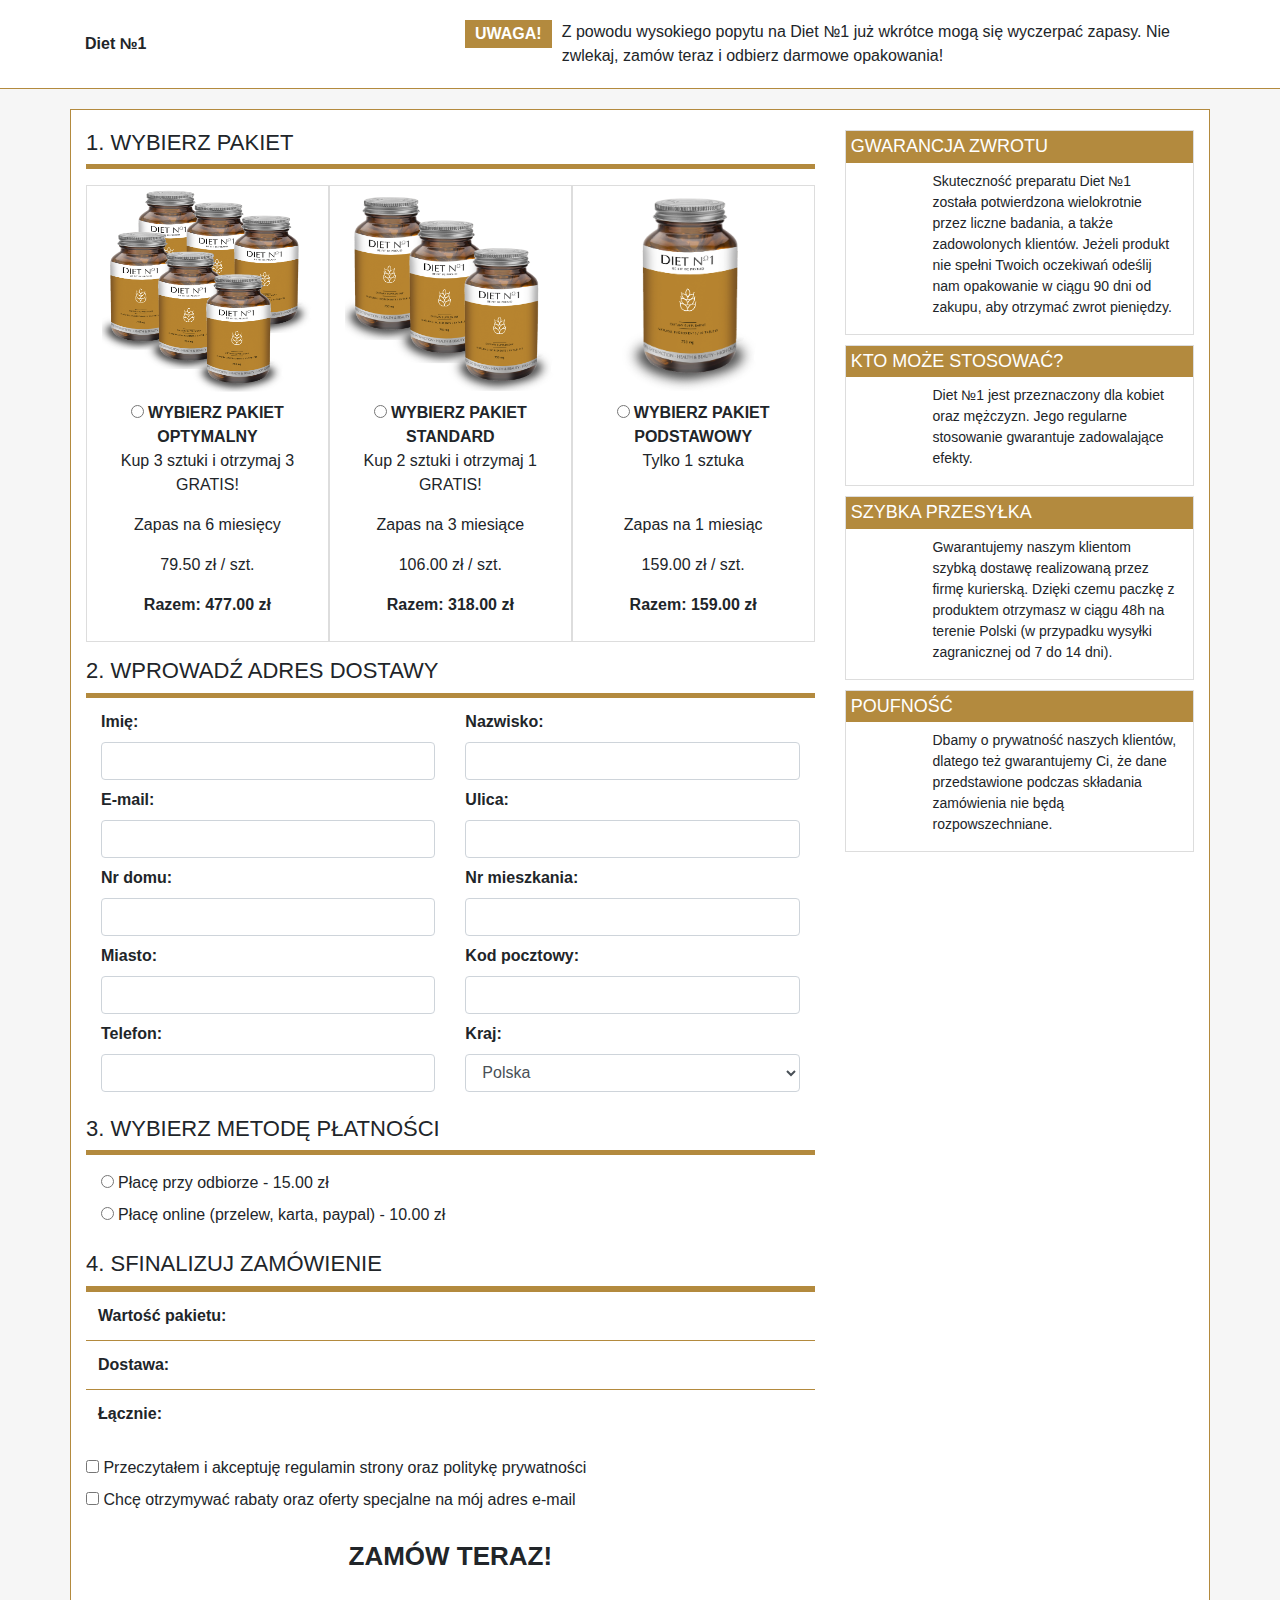
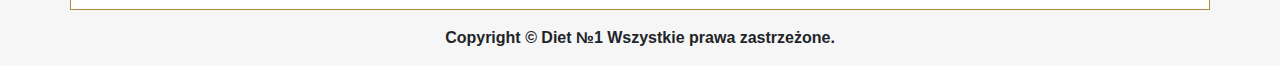
==== order.html @ 38ea520c "major update" ====
<!DOCTYPE html>
<html lang="it">

<head>
    <meta charset="UTF-8">
    <title>Document</title>
    <meta name="viewport" content="width=device-width, initial-scale=1, shrink-to-fit=no">
    <meta http-equiv="x-ua-compatible" content="ie=edge">
    <link rel="stylesheet" href="https://maxcdn.bootstrapcdn.com/bootstrap/4.0.0-beta.2/css/bootstrap.min.css">
    <link rel="stylesheet" href="https://use.fontawesome.com/releases/v5.7.2/css/all.css" integrity="sha384-fnmOCqbTlWIlj8LyTjo7mOUStjsKC4pOpQbqyi7RrhN7udi9RwhKkMHpvLbHG9Sr" crossorigin="anonymous">
    <link rel="stylesheet" href="assets/css/order.css">
</head>

<body>
    <header>
        <div class="container">
            <div class="row">
                <div class="col-md-4 head">
                    <b>Diet &#8470;1</b>
                </div>
                <div class="col-md-8">
                    <p class="caution">UWAGA!</p>
                    Z powodu wysokiego popytu na Diet &#8470;1 już wkrótce mogą się wyczerpać zapasy. Nie zwlekaj, zamów teraz i odbierz darmowe opakowania!
                </div>
            </div>
        </div>
    </header>

    <section>
        <div class="container main">
            <div class="row">
                <div class="col-sm-8 col-12">
                    <form action="thanks.html">
                        <h1>1. WYBIERZ PAKIET</h1>
                        <div class="green-line"></div>
                        <div class="container py-3">
                            <div class="row">
                                <div class="col-sm-4 text-center check-box">
                                    <label onclick="displayRadioValue()">
                                   <div class="img-box">
                                       <img src="assets/img/6-bottles.png" alt="">
                                   </div>
                                  
                                  <input type="radio" name="quantity" class="iradio mr-1 ala" value="477.00" required><b>WYBIERZ PAKIET OPTYMALNY</b>
                                    <p>Kup 3 sztuki i otrzymaj 3 GRATIS!</p>
                                    <p>Zapas na 6 miesięcy</p>
                                    <p>79.50 zł / szt.</p>
                                    <p><b>Razem: 477.00 zł</b></p>
                                    </label>
                                </div>
                                <div class="col-sm-4 text-center check-box">
                                    <label onclick="displayRadioValue()">
                                    <div class="img-box">
                                       <img src="assets/img/3-bottles.png" alt="">
                                   </div>
                                   <input type="radio" name="quantity" class="iradio mr-1 ala" value="318.00" required><b>WYBIERZ PAKIET STANDARD</b>
                                    <p>Kup 2 sztuki i otrzymaj 1 GRATIS!</p>
                                    <p>Zapas na 3 miesiące</p>
                                    <p>106.00 zł / szt.</p>
                                    <p><b>Razem: 318.00 zł</b></p>
                                    </label>
                                </div>
                                <div class="col-sm-4 text-center check-box">
                                   <label onclick="displayRadioValue()">
                                    <div class="img-box">
                                       <img class="last" src="assets/img/Buteleczka_Diet_no_1.png" alt="">
                                   </div>
                                    <input type="radio" name="quantity" class="iradio mr-1 ala" value="159.00" required><b>WYBIERZ PAKIET PODSTAWOWY</b>
                                    <p>Tylko 1 sztuka</p>
                                    <br />
                                    <p>Zapas na 1 miesiąc</p>
                                    <p>159.00 zł / szt.</p>
                                    <p><b>Razem: 159.00 zł</b></p>
                                    </label>
                                </div>
                            </div>
                        </div>

                        <h1>2. WPROWADŹ ADRES DOSTAWY</h1>
                        <div class="green-line mb-2"></div>
                        <div class="container">
                            <div class="row">
                                <div class="col-sm-6">
                                    <label for="firstName" class="mt-1"><b>Imię:</b></label>
                                    <input type="text" class="form-control" id="validationServer01" required>
                                    <div class="valid-feedback">
                                        Looks good!
                                    </div>
                                </div>
                                <div class="col-sm-6">
                                    <label for="lastName" class="mt-1"><b>Nazwisko:</b></label>
                                    <input type="text" class="form-control" id="validationServer02" required>
                                </div>
                            </div>
                            <div class="row">
                                <div class="col-sm-6">
                                    <label for="email" class="mt-2"><b>E-mail:</b></label>
                                    <input type="email" class="form-control" id="validationServer03" required>
                                </div>
                                <div class="col-sm-6">
                                    <label for="adress" class="mt-2"><b>Ulica:</b></label>
                                    <input type="text" class="form-control" id="validationServer04" required>
                                </div>
                            </div>
                            <div class="row">
                                <div class="col-sm-6">
                                    <label for="street-number" class="mt-2"><b>Nr domu:</b></label>
                                    <input type="text" class="form-control" id="validationServer05" required>
                                </div>
                                <div class="col-sm-6">
                                    <label for="apartament-number" class="mt-2"><b>Nr mieszkania:</b></label>
                                    <input type="text" class="form-control" id="validationServer06" required>
                                </div>
                            </div>
                            <div class="row">
                                <div class="col-sm-6">
                                    <label for="city" class="mt-2"><b>Miasto:</b></label>
                                    <input type="text" class="form-control" id="validationServer06" required>
                                </div>
                                <div class="col-sm-6">
                                    <label for="postalCode" class="mt-2"><b>Kod pocztowy:</b></label>
                                    <input type="text" class="form-control" id="validationServer06" required pattern="\d{2}-\d{3}">
                                </div>
                            </div>
                            <div class="row">
                                <div class="col-sm-6">
                                    <label for="phone" class="mt-2"><b>Telefon:</b></label>
                                    <input type="text" class="form-control" id="validationServer06" required pattern="(?<!\w)(\(?(\+|00)?48\)?)?[ -]?\d{3}[ -]?\d{3}[ -]?\d{3}(?!\w)">
                                </div>

                                <div class="col-sm-6">
                                    <label for="country" class="mt-2"><b>Kraj:</b></label>
                                    <select class="form-control" id="orderFromCountry" style="border-color: rgb(206, 212, 218);" name="coutry" id="coutry">
                                        <option value="Afganistan">Afganistan</option>
                                        <option value="Albania">Albania</option>
                                        <option value="Algieria">Algieria</option>
                                        <option value="Andora">Andora</option>
                                        <option value="Angola">Angola</option>
                                        <option value="Antigua i Barbuda">Antigua i Barbuda</option>
                                        <option value="Arabia Saudyjska">Arabia Saudyjska</option>
                                        <option value="Argentyna">Argentyna</option>
                                        <option value="Armenia">Armenia</option>
                                        <option value="Australia">Australia</option>
                                        <option value="Austria">Austria</option>
                                        <option value="Azerbejdżan">Azerbejdżan</option>
                                        <option value="Bahamy">Bahamy</option>
                                        <option value="Bahrajn">Bahrajn</option>
                                        <option value="Bangladesz">Bangladesz</option>
                                        <option value="Barbados">Barbados</option>
                                        <option value="Belgia">Belgia</option>
                                        <option value="Belize">Belize</option>
                                        <option value="Benin">Benin</option>
                                        <option value="Bhutan">Bhutan</option>
                                        <option value="Białoruś">Białoruś</option>
                                        <option value="Boliwia">Boliwia</option>
                                        <option value="Bośnia i Hercegowina">Bośnia i Hercegowina</option>
                                        <option value="Botswana">Botswana</option>
                                        <option value="Brazylia">Brazylia</option>
                                        <option value="Brunei">Brunei</option>
                                        <option value="Bułgaria">Bułgaria</option>
                                        <option value="Burkina Faso">Burkina Faso</option>
                                        <option value="Burundi">Burundi</option>
                                        <option value="Chile">Chile</option>
                                        <option value="Chiny">Chiny</option>
                                        <option value="Chorwacja">Chorwacja</option>
                                        <option value="Cypr">Cypr</option>
                                        <option value="Czad">Czad</option>
                                        <option value="Czarnogóra">Czarnogóra</option>
                                        <option value="Czechy">Czechy</option>
                                        <option value="Dania">Dania</option>
                                        <option value="Demokratyczna Republika Konga">Demokratyczna Republika Konga</option>
                                        <option value="Dominika">Dominika</option>
                                        <option value="Dominikana">Dominikana</option>
                                        <option value="Dżibuti">Dżibuti</option>
                                        <option value="Egipt">Egipt</option>
                                        <option value="Ekwador">Ekwador</option>
                                        <option value="Erytrea">Erytrea</option>
                                        <option value="Estonia">Estonia</option>
                                        <option value="Etiopia">Etiopia</option>
                                        <option value="Fidżi">Fidżi</option>
                                        <option value="Filipiny">Filipiny</option>
                                        <option value="Finlandia">Finlandia</option>
                                        <option value="Francja">Francja</option>
                                        <option value="Gabon">Gabon</option>
                                        <option value="Gambia">Gambia</option>
                                        <option value="Ghana">Ghana</option>
                                        <option value="Grecja">Grecja</option>
                                        <option value="Grenada">Grenada</option>
                                        <option value="Gruzja">Gruzja</option>
                                        <option value="Gujana">Gujana</option>
                                        <option value="Gwatemala">Gwatemala</option>
                                        <option value="Gwinea">Gwinea</option>
                                        <option value="Gwinea Bissau">Gwinea Bissau</option>
                                        <option value="Gwinea Równikowa">Gwinea Równikowa</option>
                                        <option value="Haiti">Haiti</option>
                                        <option value="Hiszpania">Hiszpania</option>
                                        <option value="Holandia">Holandia</option>
                                        <option value="Honduras">Honduras</option>
                                        <option value="Indie">Indie</option>
                                        <option value="Indonezja">Indonezja</option>
                                        <option value="Irak">Irak</option>
                                        <option value="Iran">Iran</option>
                                        <option value="Irlandia">Irlandia</option>
                                        <option value="Islandia">Islandia</option>
                                        <option value="Izrael">Izrael</option>
                                        <option value="Jamajka">Jamajka</option>
                                        <option value="Japonia">Japonia</option>
                                        <option value="Jemen">Jemen</option>
                                        <option value="Jordania">Jordania</option>
                                        <option value="Kambodża">Kambodża</option>
                                        <option value="Kamerun">Kamerun</option>
                                        <option value="Kanada">Kanada</option>
                                        <option value="Katar">Katar</option>
                                        <option value="Kazachstan">Kazachstan</option>
                                        <option value="Kenia">Kenia</option>
                                        <option value="Kirgistan">Kirgistan</option>
                                        <option value="Kiribati">Kiribati</option>
                                        <option value="Kolumbia">Kolumbia</option>
                                        <option value="Komory">Komory</option>
                                        <option value="Kongo">Kongo</option>
                                        <option value="Korea Południowa">Korea Południowa</option>
                                        <option value="Korea Północna">Korea Północna</option>
                                        <option value="Kostaryka">Kostaryka</option>
                                        <option value="Kuba">Kuba</option>
                                        <option value="Kuwejt">Kuwejt</option>
                                        <option value="Laos">Laos</option>
                                        <option value="Lesotho">Lesotho</option>
                                        <option value="Liban">Liban</option>
                                        <option value="Liberia">Liberia</option>
                                        <option value="Libia">Libia</option>
                                        <option value="Liechtenstein">Liechtenstein</option>
                                        <option value="Litwa">Litwa</option>
                                        <option value="Luksemburg">Luksemburg</option>
                                        <option value="Łotwa">Łotwa</option>
                                        <option value="Macedonia">Macedonia</option>
                                        <option value="Madagaskar">Madagaskar</option>
                                        <option value="Malawi">Malawi</option>
                                        <option value="Malediwy">Malediwy</option>
                                        <option value="Malezja">Malezja</option>
                                        <option value="Mali">Mali</option>
                                        <option value="Malta">Malta</option>
                                        <option value="Maroko">Maroko</option>
                                        <option value="Mauretania">Mauretania</option>
                                        <option value="Mauritius">Mauritius</option>
                                        <option value="Meksyk">Meksyk</option>
                                        <option value="Mikronezja">Mikronezja</option>
                                        <option value="Mjanma">Mjanma</option>
                                        <option value="Mołdawia">Mołdawia</option>
                                        <option value="Monako">Monako</option>
                                        <option value="Mongolia">Mongolia</option>
                                        <option value="Mozambik">Mozambik</option>
                                        <option value="Namibia">Namibia</option>
                                        <option value="Nauru">Nauru</option>
                                        <option value="Nepal">Nepal</option>
                                        <option value="Niemcy">Niemcy</option>
                                        <option value="Niger">Niger</option>
                                        <option value="Nigeria">Nigeria</option>
                                        <option value="Nikaragua">Nikaragua</option>
                                        <option value="Norwegia">Norwegia</option>
                                        <option value="Nowa Zelandia">Nowa Zelandia</option>
                                        <option value="Oman">Oman</option>
                                        <option value="Pakistan">Pakistan</option>
                                        <option value="Palau">Palau</option>
                                        <option value="Panama">Panama</option>
                                        <option value="Papua-Nowa Gwinea">Papua-Nowa Gwinea</option>
                                        <option value="Paragwaj">Paragwaj</option>
                                        <option value="Peru">Peru</option>
                                        <option value="Polska" selected="selected">Polska</option>
                                        <option value="Południowa Afryka">Południowa Afryka</option>
                                        <option value="Portugalia">Portugalia</option>
                                        <option value="Republika Środkowoafrykańska">Republika Środkowoafrykańska</option>
                                        <option value="Republika Zielonego Przylądka">Republika Zielonego Przylądka</option>
                                        <option value="Rosja">Rosja</option>
                                        <option value="Rumunia">Rumunia</option>
                                        <option value="Rwanda">Rwanda</option>
                                        <option value="Saint Kitts i Nevis">Saint Kitts i Nevis</option>
                                        <option value="Saint Lucia">Saint Lucia</option>
                                        <option value="Saint Vincent i Grenadyny">Saint Vincent i Grenadyny</option>
                                        <option value="Salwador">Salwador</option>
                                        <option value="Samoa">Samoa</option>
                                        <option value="San Marino">San Marino</option>
                                        <option value="Senegal">Senegal</option>
                                        <option value="Serbia">Serbia</option>
                                        <option value="Seszele">Seszele</option>
                                        <option value="Sierra Leone">Sierra Leone</option>
                                        <option value="Singapur">Singapur</option>
                                        <option value="Słowacja">Słowacja</option>
                                        <option value="Słowenia">Słowenia</option>
                                        <option value="Somalia">Somalia</option>
                                        <option value="Sri Lanka">Sri Lanka</option>
                                        <option value="Stany Zjednoczone">Stany Zjednoczone</option>
                                        <option value="Eswatini">Eswatini</option>
                                        <option value="Sudan">Sudan</option>
                                        <option value="Sudan Południowy">Sudan Południowy</option>
                                        <option value="Surinam">Surinam</option>
                                        <option value="Syria">Syria</option>
                                        <option value="Szwajcaria">Szwajcaria</option>
                                        <option value="Szwecja">Szwecja</option>
                                        <option value="Tadżykistan">Tadżykistan</option>
                                        <option value="Tajlandia">Tajlandia</option>
                                        <option value="Tanzania">Tanzania</option>
                                        <option value="Timor Wschodni">Timor Wschodni</option>
                                        <option value="Togo">Togo</option>
                                        <option value="Tonga">Tonga</option>
                                        <option value="Trynidad i Tobago">Trynidad i Tobago</option>
                                        <option value="Tunezja">Tunezja</option>
                                        <option value="Turcja">Turcja</option>
                                        <option value="Turkmenistan">Turkmenistan</option>
                                        <option value="Tuvalu">Tuvalu</option>
                                        <option value="Uganda">Uganda</option>
                                        <option value="Ukraina">Ukraina</option>
                                        <option value="Urugwaj">Urugwaj</option>
                                        <option value="Uzbekistan">Uzbekistan</option>
                                        <option value="Vanuatu">Vanuatu</option>
                                        <option value="Watykan">Watykan</option>
                                        <option value="Wenezuela">Wenezuela</option>
                                        <option value="Węgry">Węgry</option>
                                        <option value="Wielka Brytania">Wielka Brytania</option>
                                        <option value="Wietnam">Wietnam</option>
                                        <option value="Włochy">Włochy</option>
                                        <option value="Wybrzeże Kości Słoniowej">Wybrzeże Kości Słoniowej</option>
                                        <option value="Wyspy Marshalla">Wyspy Marshalla</option>
                                        <option value="Wyspy Salomona">Wyspy Salomona</option>
                                        <option value="Wyspy Świętego Tomasza i Książęca">Wyspy Świętego Tomasza i Książęca</option>
                                        <option value="Zambia">Zambia</option>
                                        <option value="Zimbabwe">Zimbabwe</option>
                                        <option value="Zjednoczone Emiraty Arabskie">Zjednoczone Emiraty Arabskie</option>
                                    </select>
                                </div>
                            </div>
                        </div>
                        
                        <h1 class="mt-4">3. WYBIERZ METODĘ PŁATNOŚCI</h1>
                         <div class="green-line mb-3"></div>
                          <div class="col-12">
                              <label onclick="displayTransport()"><input type="radio" name="payment" class="mr-1 radio2 ala" value="15.00" required>Płacę przy odbiorze - <span id="first-pay">15.00 zł</span></label>
                          </div>
                          <div class="col-12">
                               <label onclick="displayTransport()"><input type="radio" name="payment" class="mr-1 radio2 ala" value="10.00" required>Płacę online (przelew, karta, paypal) - <span id="second-pay">10.00 zł</span></label>
                          </div>
                          
                          <h1 class="mt-3">4. SFINALIZUJ ZAMÓWIENIE</h1>
                            <div class="green-line"></div>
                               <table class="table summary">
                                <tbody>
                                    <tr>
                                        <th>Wartość pakietu:</th>
                                        <td id="result" class="text-right x">
                                           
                                        </td>
                                    </tr>
                                    <tr>
                                        <th>Dostawa:</th>
                                        <td id="result2" class="text-right x">
                                            
                                        </td>
                                    </tr>
                                    <tr>
                                        <th class="order-total">Łącznie:</th>
                                        <td class="order-total text-right" id="total-price"><input type="text" name="sum" disabled class="text-right sum-of-money"/></td>
                                    </tr>
                                </tbody>
                            </table>
                           
                            <div class="check">
                                <label><input type="checkbox" name="rules" value="1" required> Przeczytałem i akceptuję <a data-toggle="modal" data-target="#rule_popup">regulamin strony</a> oraz <a data-toggle="modal" data-target="#privacy_popup">politykę prywatności</a></label>
                            </div>
                            <div class="check">
                                <label><input type="checkbox" name="news" value="1"> Chcę otrzymywać rabaty oraz oferty specjalne na mój adres e-mail</label>
                            </div>
                            <button class="btn btn-order btn-buy p-3 mb-3" type="submit">
								<div class="text"><b>ZAMÓW TERAZ!</b></div>
							</button>
                    </form>
                    
                </div>
                <div class="col-sm-4">
                    <div class="side-box">
                        <h4>GWARANCJA ZWROTU</h4>
                       <div class="container">
                            <div class="row">
                            <div class="col-3 text-center">
                                <i class="fas fa-clipboard-check fa-5x"></i>
                            </div>
                            <div class="col-9">
                                <p>
                                    Skuteczność preparatu Diet &#8470;1 została potwierdzona wielokrotnie przez liczne badania, a także zadowolonych klientów. Jeżeli produkt nie spełni Twoich oczekiwań odeślij nam opakowanie w ciągu 90 dni od zakupu, aby otrzymać zwrot pieniędzy.
                                </p>
                            </div>
                        </div>
                       </div>
                    </div>
                    
                    <div class="side-box">
                        <h4>KTO MOŻE STOSOWAĆ?</h4>
                       <div class="container">
                            <div class="row">
                            <div class="col-3 text-center">
                                <i class="fas fa-users fa-3x"></i>
                            </div>
                            <div class="col-9">
                                <p>
                                    Diet &#8470;1 jest przeznaczony dla kobiet oraz mężczyzn. Jego regularne stosowanie gwarantuje zadowalające efekty.
                                </p>
                            </div>
                        </div>
                       </div>
                    </div>
                    
                    <div class="side-box">
                        <h4>SZYBKA PRZESYŁKA</h4>
                        <div class="container">
                             <div class="row">
                            <div class="col-3 text-center">
                                <i class="fas fa-shipping-fast fa-3x"></i>
                            </div>
                            <div class="col-9">
                                <p>
                                    Gwarantujemy naszym klientom szybką dostawę realizowaną przez firmę kurierską. Dzięki czemu paczkę z produktem otrzymasz w ciągu 48h na terenie Polski (w przypadku wysyłki zagranicznej od 7 do 14 dni).
                                </p>
                            </div>
                        </div>
                        </div> 
                    </div>
                    
                    <div class="side-box">
                        <h4>POUFNOŚĆ</h4>
                        <div class="container">
                            <div class="row">
                            <div class="col-3 text-center">
                                <i class="fas fa-lock fa-4x"></i>
                            </div>
                            <div class="col-9">
                                <p>
                                    Dbamy o prywatność naszych klientów, dlatego też gwarantujemy Ci, że dane przedstawione podczas składania zamówienia nie będą rozpowszechniane.
                                </p>
                            </div>
                        </div>
                        </div>
                    </div>
                </div>
            </div>
        </div>
    </section>


 <footer>
        <div class="container">
            <p class="text-center mt-3"><b>Copyright © Diet &#8470;1 Wszystkie prawa zastrzeżone.</b></p>
        </div>
    </footer>


    <script src="https://code.jquery.com/jquery-3.3.1.slim.min.js" integrity="sha384-q8i/X+965DzO0rT7abK41JStQIAqVgRVzpbzo5smXKp4YfRvH+8abtTE1Pi6jizo" crossorigin="anonymous"></script>
    <script src="https://cdnjs.cloudflare.com/ajax/libs/popper.js/1.14.7/umd/popper.min.js" integrity="sha384-UO2eT0CpHqdSJQ6hJty5KVphtPhzWj9WO1clHTMGa3JDZwrnQq4sF86dIHNDz0W1" crossorigin="anonymous"></script>
    <script src="https://stackpath.bootstrapcdn.com/bootstrap/4.3.1/js/bootstrap.min.js" integrity="sha384-JjSmVgyd0p3pXB1rRibZUAYoIIy6OrQ6VrjIEaFf/nJGzIxFDsf4x0xIM+B07jRM" crossorigin="anonymous"></script>
    <script src="assets/js/order.js"></script>
</body>

</html>
---- assets/css/order.css ----
body {
  background-color: #f6f6f6; }

h1 {
  font-size: 22px; }

header {
  padding: 20px 5px;
  border-bottom: 1px solid #b38a3e;
  background-color: white; }
  header .caution {
    float: left;
    padding-right: 12px;
    background-color: #b38a3e;
    color: white;
    font-weight: bold;
    padding: 2px 10px;
    margin-right: 10px; }
  header .head {
    display: flex;
    align-items: center; }

.checked {
  background-color: #b38a3e; }

section {
  margin-top: 20px; }
  section .main {
    padding-top: 20px;
    border: 1px solid #b38a3e;
    background-color: white; }
    section .main .green-line {
      height: 5px;
      width: 100%;
      background-color: #b38a3e; }

.img-box img {
  border-bottom: 1px solid white;
  width: 100%;
  height: 210px;
  margin-bottom: 5px; }
.img-box .last {
  width: 70%; }

.check-box {
  border: 1px solid #ddd; }
  .check-box hr {
    background-color: white; }

.check-box:hover {
  background-color: #b38a3e; }

table th {
  border-color: #b38a3e !important; }
table td {
  border-color: #b38a3e !important; }

button {
  width: 100%;
  background-color: orange;
  color: white;
  padding: 10px 0;
  border-radius: 20px !important; }
  button .text {
    font-size: 26px; }

.side-box {
  border: 1px solid #ddd;
  margin-bottom: 10px; }
  .side-box h4 {
    background-color: #b38a3e;
    color: white;
    padding: 5px;
    font-size: 18px; }
  .side-box p {
    font-size: 14px; }
  .side-box .text-center {
    display: flex;
    justify-content: center;
    flex-direction: column; }
    .side-box .text-center i {
      color: #ddd; }
  .side-box .col-9 {
    padding-left: 0; }

.sum-of-money {
  border: none;
  background-image: none;
  background-color: transparent;
  -webkit-box-shadow: none;
  -moz-box-shadow: none;
  box-shadow: none; }

/*# sourceMappingURL=order.css.map */
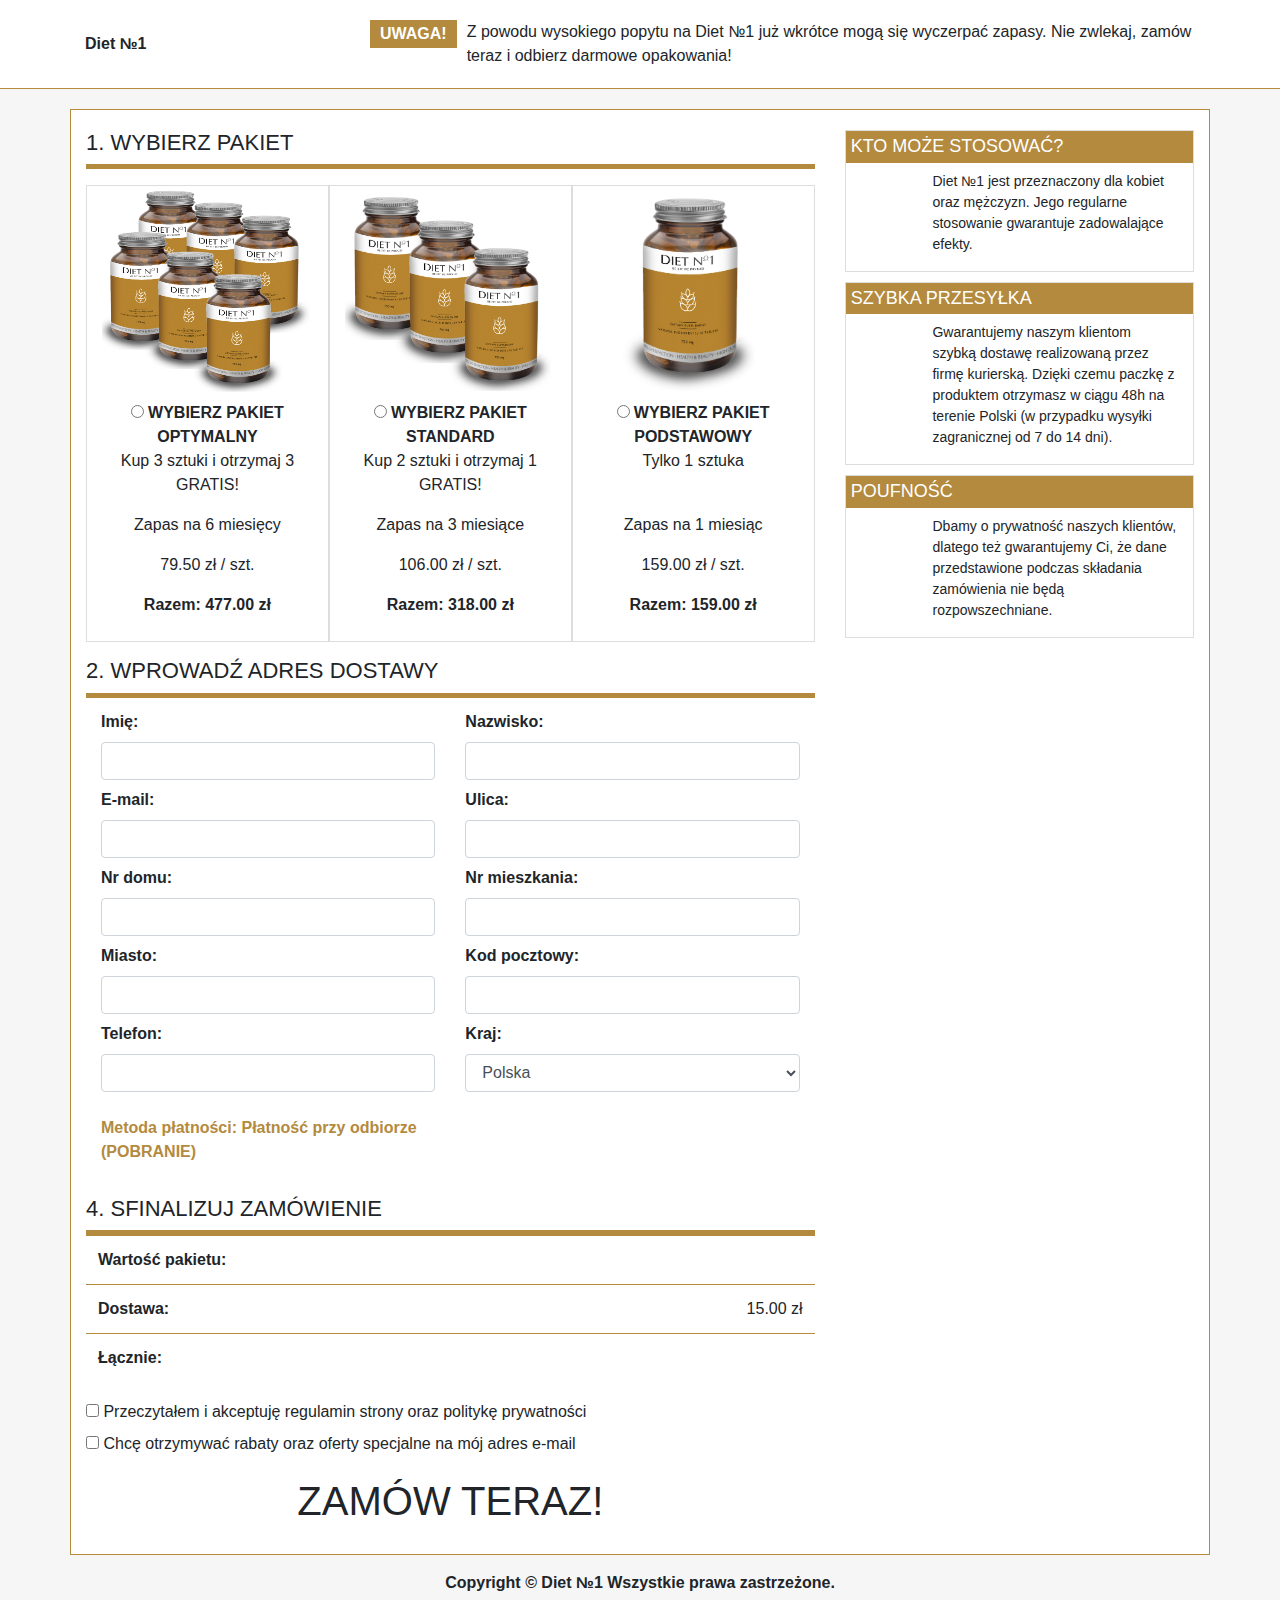
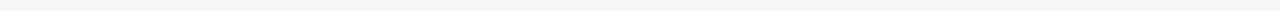
==== commit 5f4d3d92: "changes" ====
--- a/order.html
+++ b/order.html
@@ -1,9 +1,9 @@
 <!DOCTYPE html>
-<html lang="it">
+<html lang="pl">
 
 <head>
     <meta charset="UTF-8">
-    <title>Document</title>
+    <title>Zamów teraz | Diet &#8470;1</title>
     <meta name="viewport" content="width=device-width, initial-scale=1, shrink-to-fit=no">
     <meta http-equiv="x-ua-compatible" content="ie=edge">
     <link rel="stylesheet" href="https://maxcdn.bootstrapcdn.com/bootstrap/4.0.0-beta.2/css/bootstrap.min.css">
@@ -15,10 +15,10 @@
     <header>
         <div class="container">
             <div class="row">
-                <div class="col-md-4 head">
+                <div class="col-md-3 head">
                     <b>Diet &#8470;1</b>
                 </div>
-                <div class="col-md-8">
+                <div class="col-md-9">
                     <p class="caution">UWAGA!</p>
                     Z powodu wysokiego popytu na Diet &#8470;1 już wkrótce mogą się wyczerpać zapasy. Nie zwlekaj, zamów teraz i odbierz darmowe opakowania!
                 </div>
@@ -37,40 +37,40 @@
                             <div class="row">
                                 <div class="col-sm-4 text-center check-box">
                                     <label onclick="displayRadioValue()">
-                                   <div class="img-box">
-                                       <img src="assets/img/6-bottles.png" alt="">
-                                   </div>
-                                  
-                                  <input type="radio" name="quantity" class="iradio mr-1 ala" value="477.00" required><b>WYBIERZ PAKIET OPTYMALNY</b>
-                                    <p>Kup 3 sztuki i otrzymaj 3 GRATIS!</p>
-                                    <p>Zapas na 6 miesięcy</p>
-                                    <p>79.50 zł / szt.</p>
-                                    <p><b>Razem: 477.00 zł</b></p>
+                                        <div class="img-box">
+                                            <img src="assets/img/6-bottles.png" alt="">
+                                        </div>
+
+                                        <input type="radio" name="quantity" class="iradio mr-1 ala" value="477.00" required><b>WYBIERZ PAKIET OPTYMALNY</b>
+                                        <p>Kup 3 sztuki i otrzymaj 3 GRATIS!</p>
+                                        <p>Zapas na 6 miesięcy</p>
+                                        <p>79.50 zł / szt.</p>
+                                        <p><b>Razem: 477.00 zł</b></p>
                                     </label>
                                 </div>
                                 <div class="col-sm-4 text-center check-box">
                                     <label onclick="displayRadioValue()">
-                                    <div class="img-box">
-                                       <img src="assets/img/3-bottles.png" alt="">
-                                   </div>
-                                   <input type="radio" name="quantity" class="iradio mr-1 ala" value="318.00" required><b>WYBIERZ PAKIET STANDARD</b>
-                                    <p>Kup 2 sztuki i otrzymaj 1 GRATIS!</p>
-                                    <p>Zapas na 3 miesiące</p>
-                                    <p>106.00 zł / szt.</p>
-                                    <p><b>Razem: 318.00 zł</b></p>
+                                        <div class="img-box">
+                                            <img src="assets/img/3-bottles.png" alt="">
+                                        </div>
+                                        <input type="radio" name="quantity" class="iradio mr-1 ala" value="318.00" required><b>WYBIERZ PAKIET STANDARD</b>
+                                        <p>Kup 2 sztuki i otrzymaj 1 GRATIS!</p>
+                                        <p>Zapas na 3 miesiące</p>
+                                        <p>106.00 zł / szt.</p>
+                                        <p><b>Razem: 318.00 zł</b></p>
                                     </label>
                                 </div>
                                 <div class="col-sm-4 text-center check-box">
-                                   <label onclick="displayRadioValue()">
-                                    <div class="img-box">
-                                       <img class="last" src="assets/img/Buteleczka_Diet_no_1.png" alt="">
-                                   </div>
-                                    <input type="radio" name="quantity" class="iradio mr-1 ala" value="159.00" required><b>WYBIERZ PAKIET PODSTAWOWY</b>
-                                    <p>Tylko 1 sztuka</p>
-                                    <br />
-                                    <p>Zapas na 1 miesiąc</p>
-                                    <p>159.00 zł / szt.</p>
-                                    <p><b>Razem: 159.00 zł</b></p>
+                                    <label onclick="displayRadioValue()">
+                                        <div class="img-box">
+                                            <img class="last" src="assets/img/Buteleczka_Diet_no_1.png" alt="">
+                                        </div>
+                                        <input type="radio" name="quantity" class="iradio mr-1 ala" value="159.00" required><b>WYBIERZ PAKIET PODSTAWOWY</b>
+                                        <p>Tylko 1 sztuka</p>
+                                        <br />
+                                        <p>Zapas na 1 miesiąc</p>
+                                        <p>159.00 zł / szt.</p>
+                                        <p><b>Razem: 159.00 zł</b></p>
                                     </label>
                                 </div>
                             </div>
@@ -327,115 +327,99 @@
                                         <option value="Zjednoczone Emiraty Arabskie">Zjednoczone Emiraty Arabskie</option>
                                     </select>
                                 </div>
-                            </div>
-                        </div>
-                        
-                        <h1 class="mt-4">3. WYBIERZ METODĘ PŁATNOŚCI</h1>
-                         <div class="green-line mb-3"></div>
-                          <div class="col-12">
-                              <label onclick="displayTransport()"><input type="radio" name="payment" class="mr-1 radio2 ala" value="15.00" required>Płacę przy odbiorze - <span id="first-pay">15.00 zł</span></label>
-                          </div>
-                          <div class="col-12">
-                               <label onclick="displayTransport()"><input type="radio" name="payment" class="mr-1 radio2 ala" value="10.00" required>Płacę online (przelew, karta, paypal) - <span id="second-pay">10.00 zł</span></label>
-                          </div>
-                          
-                          <h1 class="mt-3">4. SFINALIZUJ ZAMÓWIENIE</h1>
-                            <div class="green-line"></div>
-                               <table class="table summary">
-                                <tbody>
-                                    <tr>
-                                        <th>Wartość pakietu:</th>
-                                        <td id="result" class="text-right x">
-                                           
-                                        </td>
-                                    </tr>
-                                    <tr>
-                                        <th>Dostawa:</th>
-                                        <td id="result2" class="text-right x">
-                                            
-                                        </td>
-                                    </tr>
-                                    <tr>
-                                        <th class="order-total">Łącznie:</th>
-                                        <td class="order-total text-right" id="total-price"><input type="text" name="sum" disabled class="text-right sum-of-money"/></td>
-                                    </tr>
-                                </tbody>
-                            </table>
-                           
-                            <div class="check">
-                                <label><input type="checkbox" name="rules" value="1" required> Przeczytałem i akceptuję <a data-toggle="modal" data-target="#rule_popup">regulamin strony</a> oraz <a data-toggle="modal" data-target="#privacy_popup">politykę prywatności</a></label>
-                            </div>
-                            <div class="check">
-                                <label><input type="checkbox" name="news" value="1"> Chcę otrzymywać rabaty oraz oferty specjalne na mój adres e-mail</label>
-                            </div>
-                            <button class="btn btn-order btn-buy p-3 mb-3" type="submit">
-								<div class="text"><b>ZAMÓW TERAZ!</b></div>
-							</button>
+                                <div class="col-12 pt-4">
+                                    <p style="color: #b38a3e;">
+                                        <b> Metoda płatności: Płatność przy odbiorze
+                                            <br />
+                                            (POBRANIE)</b>
+                                    </p>
+                                </div>
+                            </div>
+                        </div>
+
+
+
+                        <h1 class="mt-3">4. SFINALIZUJ ZAMÓWIENIE</h1>
+                        <div class="green-line"></div>
+                        <table class="table summary">
+                            <tbody>
+                                <tr>
+                                    <th>Wartość pakietu:</th>
+                                    <td id="result" class="text-right x">
+
+                                    </td>
+                                </tr>
+                                <tr>
+                                    <th>Dostawa:</th>
+                                    <td id="result2" class="text-right x">
+                                        15.00 zł
+                                    </td>
+                                </tr>
+                                <tr>
+                                    <th class="order-total">Łącznie:</th>
+                                    <td class="order-total text-right" id="total-price"><input type="text" name="sum" disabled class="text-right sum-of-money" /></td>
+                                </tr>
+                            </tbody>
+                        </table>
+
+                        <div class="check">
+                            <label><input type="checkbox" name="rules" value="1" required> Przeczytałem i akceptuję <a data-toggle="modal" data-target="#rule_popup">regulamin strony</a> oraz <a data-toggle="modal" data-target="#privacy_popup">politykę prywatności</a></label>
+                        </div>
+                        <div class="check">
+                            <label><input type="checkbox" name="news" value="1"> Chcę otrzymywać rabaty oraz oferty specjalne na mój adres e-mail</label>
+                        </div>
+                        <button class="btn btn-order btn-buy mb-3" type="submit">
+                            <div class="text">ZAMÓW TERAZ!</div>
+                        </button>
                     </form>
-                    
+
                 </div>
                 <div class="col-sm-4">
                     <div class="side-box">
-                        <h4>GWARANCJA ZWROTU</h4>
-                       <div class="container">
-                            <div class="row">
-                            <div class="col-3 text-center">
-                                <i class="fas fa-clipboard-check fa-5x"></i>
-                            </div>
-                            <div class="col-9">
-                                <p>
-                                    Skuteczność preparatu Diet &#8470;1 została potwierdzona wielokrotnie przez liczne badania, a także zadowolonych klientów. Jeżeli produkt nie spełni Twoich oczekiwań odeślij nam opakowanie w ciągu 90 dni od zakupu, aby otrzymać zwrot pieniędzy.
-                                </p>
-                            </div>
-                        </div>
-                       </div>
+                        <h4>KTO MOŻE STOSOWAĆ?</h4>
+                        <div class="container">
+                            <div class="row">
+                                <div class="col-3 text-center">
+                                    <i class="fas fa-users fa-3x"></i>
+                                </div>
+                                <div class="col-9">
+                                    <p>
+                                        Diet &#8470;1 jest przeznaczony dla kobiet oraz mężczyzn. Jego regularne stosowanie gwarantuje zadowalające efekty.
+                                    </p>
+                                </div>
+                            </div>
+                        </div>
                     </div>
-                    
-                    <div class="side-box">
-                        <h4>KTO MOŻE STOSOWAĆ?</h4>
-                       <div class="container">
-                            <div class="row">
-                            <div class="col-3 text-center">
-                                <i class="fas fa-users fa-3x"></i>
-                            </div>
-                            <div class="col-9">
-                                <p>
-                                    Diet &#8470;1 jest przeznaczony dla kobiet oraz mężczyzn. Jego regularne stosowanie gwarantuje zadowalające efekty.
-                                </p>
-                            </div>
-                        </div>
-                       </div>
-                    </div>
-                    
+
                     <div class="side-box">
                         <h4>SZYBKA PRZESYŁKA</h4>
                         <div class="container">
-                             <div class="row">
-                            <div class="col-3 text-center">
-                                <i class="fas fa-shipping-fast fa-3x"></i>
-                            </div>
-                            <div class="col-9">
-                                <p>
-                                    Gwarantujemy naszym klientom szybką dostawę realizowaną przez firmę kurierską. Dzięki czemu paczkę z produktem otrzymasz w ciągu 48h na terenie Polski (w przypadku wysyłki zagranicznej od 7 do 14 dni).
-                                </p>
-                            </div>
-                        </div>
-                        </div> 
+                            <div class="row">
+                                <div class="col-3 text-center">
+                                    <i class="fas fa-shipping-fast fa-3x"></i>
+                                </div>
+                                <div class="col-9">
+                                    <p>
+                                        Gwarantujemy naszym klientom szybką dostawę realizowaną przez firmę kurierską. Dzięki czemu paczkę z produktem otrzymasz w ciągu 48h na terenie Polski (w przypadku wysyłki zagranicznej od 7 do 14 dni).
+                                    </p>
+                                </div>
+                            </div>
+                        </div>
                     </div>
-                    
+
                     <div class="side-box">
                         <h4>POUFNOŚĆ</h4>
                         <div class="container">
                             <div class="row">
-                            <div class="col-3 text-center">
-                                <i class="fas fa-lock fa-4x"></i>
-                            </div>
-                            <div class="col-9">
-                                <p>
-                                    Dbamy o prywatność naszych klientów, dlatego też gwarantujemy Ci, że dane przedstawione podczas składania zamówienia nie będą rozpowszechniane.
-                                </p>
-                            </div>
-                        </div>
+                                <div class="col-3 text-center">
+                                    <i class="fas fa-lock fa-4x"></i>
+                                </div>
+                                <div class="col-9">
+                                    <p>
+                                        Dbamy o prywatność naszych klientów, dlatego też gwarantujemy Ci, że dane przedstawione podczas składania zamówienia nie będą rozpowszechniane.
+                                    </p>
+                                </div>
+                            </div>
                         </div>
                     </div>
                 </div>
@@ -444,7 +428,7 @@
     </section>
 
 
- <footer>
+    <footer>
         <div class="container">
             <p class="text-center mt-3"><b>Copyright © Diet &#8470;1 Wszystkie prawa zastrzeżone.</b></p>
         </div>
--- a/assets/css/order.css
+++ b/assets/css/order.css
@@ -17,8 +17,12 @@
     padding: 2px 10px;
     margin-right: 10px; }
   header .head {
+    display: -webkit-box;
+    display: -ms-flexbox;
     display: flex;
-    align-items: center; }
+    -webkit-box-align: center;
+        -ms-flex-align: center;
+            align-items: center; }
 
 .checked {
   background-color: #b38a3e; }
@@ -62,7 +66,8 @@
   padding: 10px 0;
   border-radius: 20px !important; }
   button .text {
-    font-size: 26px; }
+    font-size: 40px;
+    font-family: "Arial", sans-serif; }
 
 .side-box {
   border: 1px solid #ddd;
@@ -75,9 +80,16 @@
   .side-box p {
     font-size: 14px; }
   .side-box .text-center {
+    display: -webkit-box;
+    display: -ms-flexbox;
     display: flex;
-    justify-content: center;
-    flex-direction: column; }
+    -webkit-box-pack: center;
+        -ms-flex-pack: center;
+            justify-content: center;
+    -webkit-box-orient: vertical;
+    -webkit-box-direction: normal;
+        -ms-flex-direction: column;
+            flex-direction: column; }
     .side-box .text-center i {
       color: #ddd; }
   .side-box .col-9 {
@@ -88,7 +100,6 @@
   background-image: none;
   background-color: transparent;
   -webkit-box-shadow: none;
-  -moz-box-shadow: none;
   box-shadow: none; }
 
-/*# sourceMappingURL=order.css.map */
+/*# sourceMappingURL=order.css.map */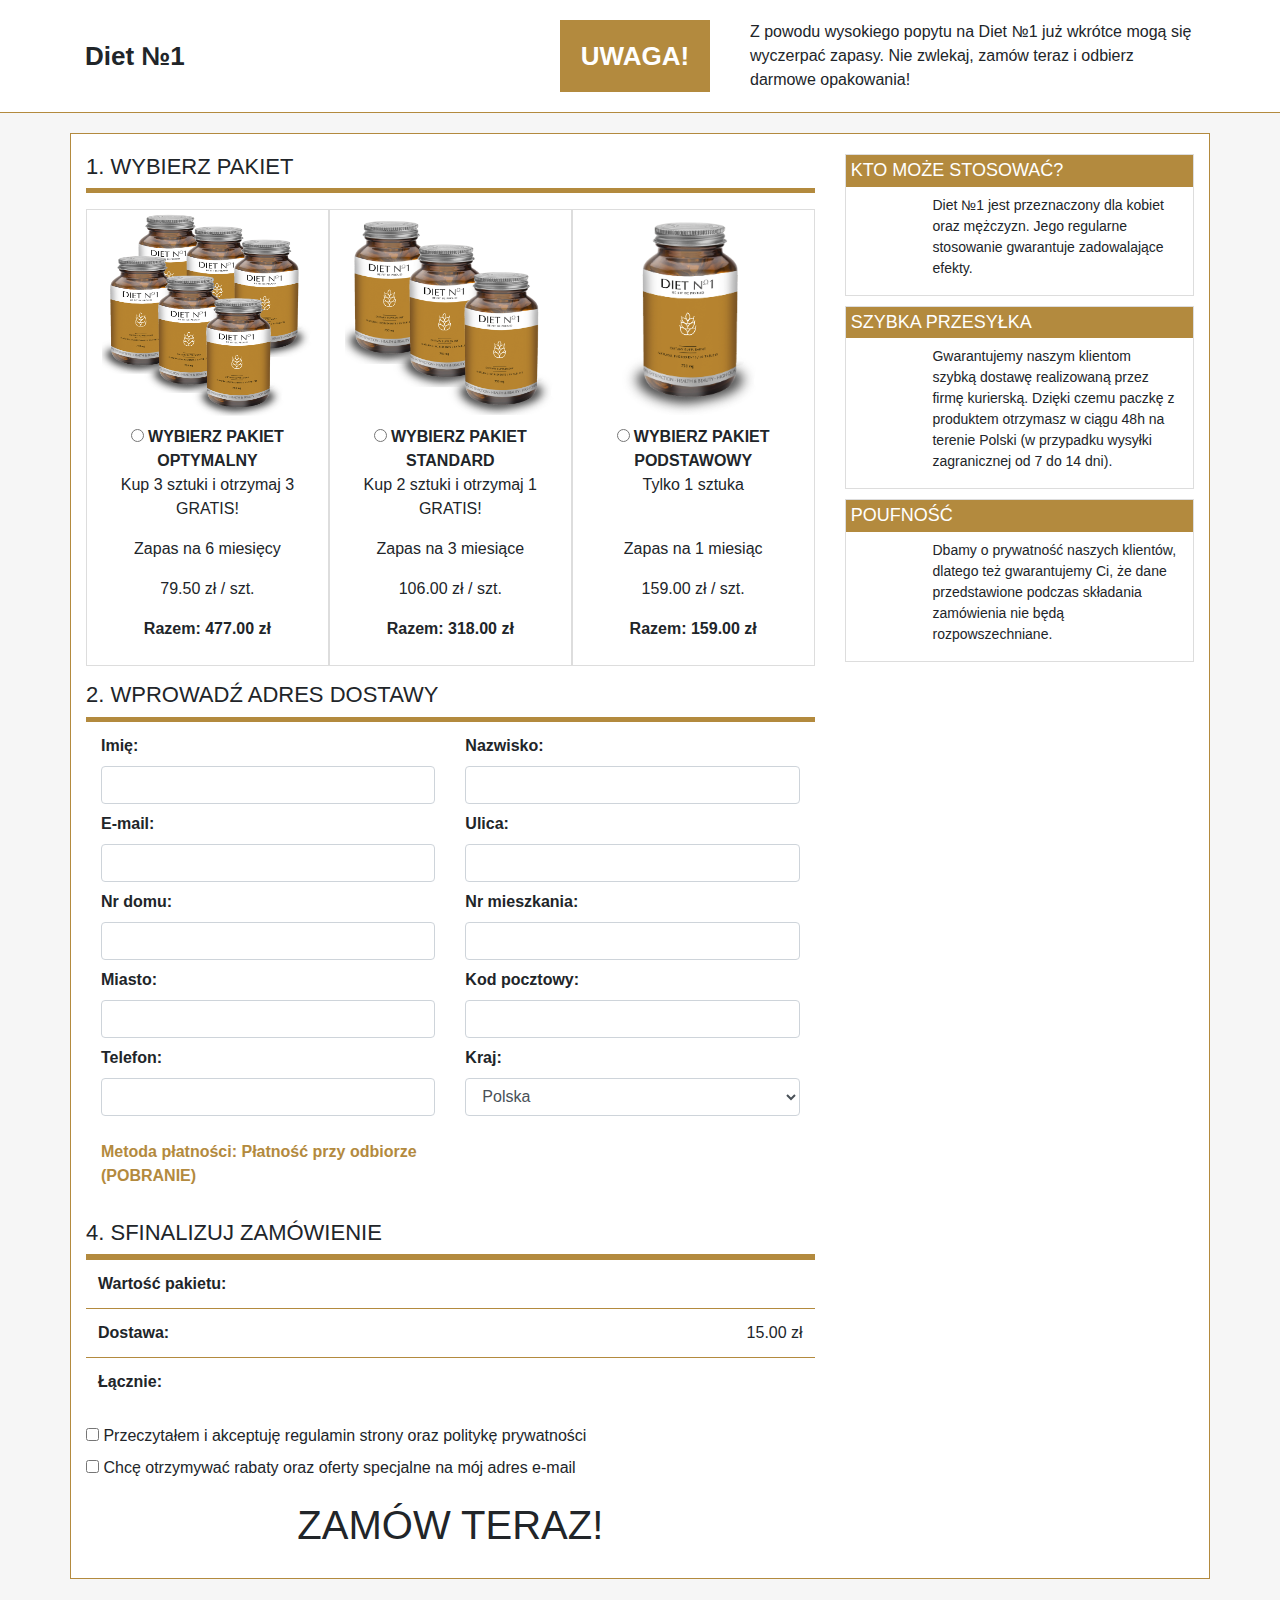
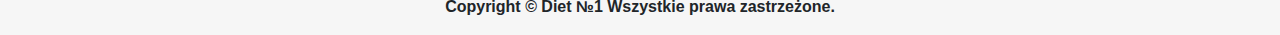
==== commit 95d6e1ae: "finito" ====
--- a/order.html
+++ b/order.html
@@ -9,17 +9,22 @@
     <link rel="stylesheet" href="https://maxcdn.bootstrapcdn.com/bootstrap/4.0.0-beta.2/css/bootstrap.min.css">
     <link rel="stylesheet" href="https://use.fontawesome.com/releases/v5.7.2/css/all.css" integrity="sha384-fnmOCqbTlWIlj8LyTjo7mOUStjsKC4pOpQbqyi7RrhN7udi9RwhKkMHpvLbHG9Sr" crossorigin="anonymous">
     <link rel="stylesheet" href="assets/css/order.css">
+    <link rel="shortcut icon" href="favicon.ico" type="image/x-icon">
+    <link rel="icon" href="favicon.ico" type="image/x-icon">
 </head>
 
 <body>
     <header>
         <div class="container">
             <div class="row">
-                <div class="col-md-3 head">
+                <div class="col-md-5 head">
                     <b>Diet &#8470;1</b>
                 </div>
-                <div class="col-md-9">
-                    <p class="caution">UWAGA!</p>
+                <div class="col-2">
+                     <div class="caution"><p>UWAGA!</p></div>
+                </div>
+                <div class="col-md-5">
+                   
                     Z powodu wysokiego popytu na Diet &#8470;1 już wkrótce mogą się wyczerpać zapasy. Nie zwlekaj, zamów teraz i odbierz darmowe opakowania!
                 </div>
             </div>
--- a/assets/css/order.css
+++ b/assets/css/order.css
@@ -9,20 +9,32 @@
   border-bottom: 1px solid #b38a3e;
   background-color: white; }
   header .caution {
-    float: left;
     padding-right: 12px;
     background-color: #b38a3e;
     color: white;
     font-weight: bold;
     padding: 2px 10px;
-    margin-right: 10px; }
+    margin-right: 10px;
+    height: 100%;
+    font-weight: 1em;
+    display: -webkit-box;
+    display: -ms-flexbox;
+    display: flex;
+    -webkit-box-align: center;
+        -ms-flex-align: center;
+            align-items: center; }
+    header .caution p {
+      display: block;
+      margin: 0 auto;
+      font-size: 26px; }
   header .head {
     display: -webkit-box;
     display: -ms-flexbox;
     display: flex;
     -webkit-box-align: center;
         -ms-flex-align: center;
-            align-items: center; }
+            align-items: center;
+    font-size: 26px; }
 
 .checked {
   background-color: #b38a3e; }
